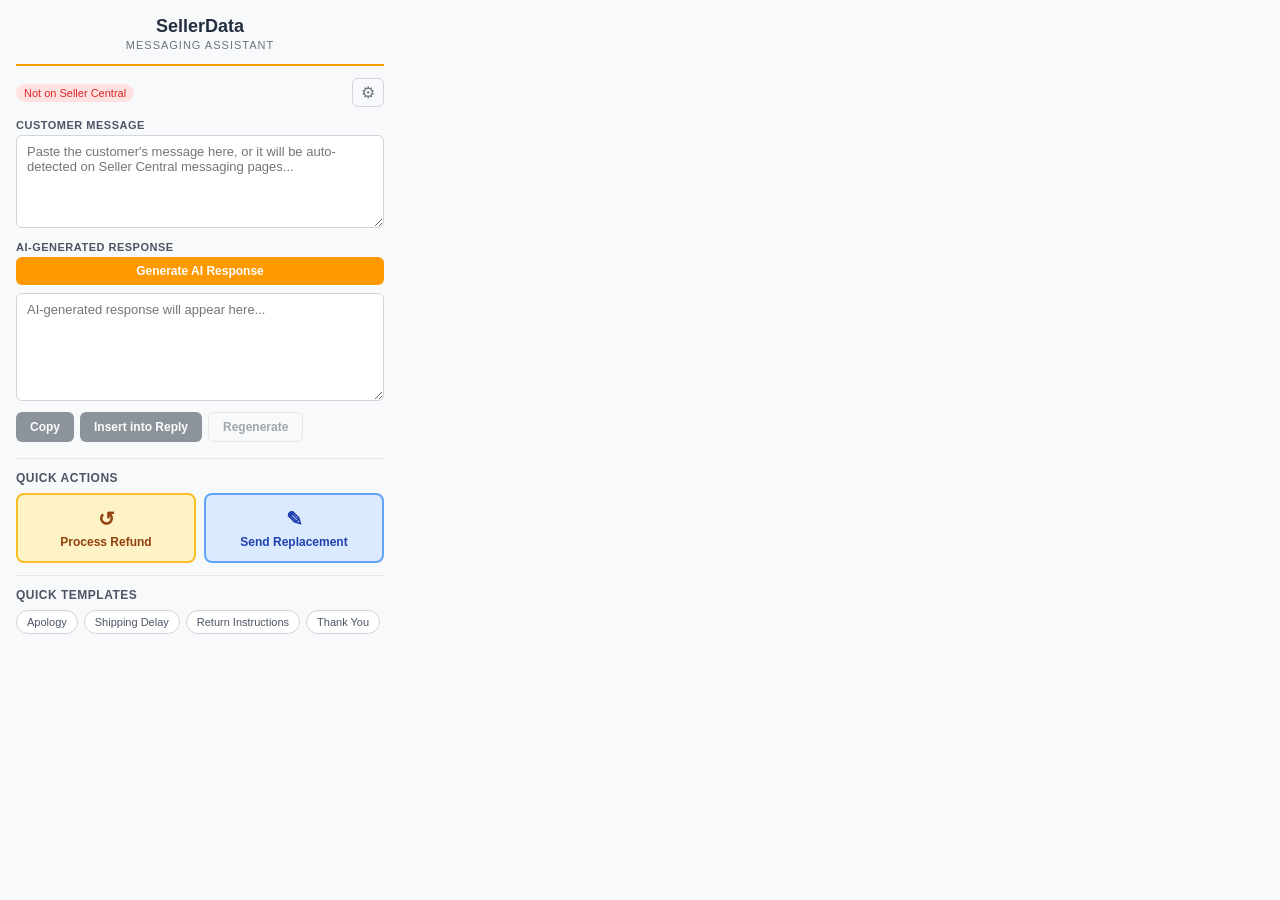
==== chrome-extension/popup.html @ 5caf73c2 "Add Chrome extension for Amazon Seller Central customer messaging - AI-powered message generator (Op" ====
<!DOCTYPE html>
<html lang="en">
<head>
  <meta charset="UTF-8">
  <meta name="viewport" content="width=device-width, initial-scale=1.0">
  <title>SellerData Messaging Assistant</title>
  <link rel="stylesheet" href="popup.css">
</head>
<body>
  <div class="popup-container">
    <header class="popup-header">
      <h1>SellerData</h1>
      <span class="subtitle">Messaging Assistant</span>
    </header>

    <!-- Settings Section -->
    <section id="settings-section" class="section hidden">
      <h2>API Settings</h2>
      <div class="form-group">
        <label for="api-key-input">OpenAI API Key</label>
        <input type="password" id="api-key-input" placeholder="sk-..." />
      </div>
      <div class="form-group">
        <label for="seller-name-input">Your Seller / Brand Name</label>
        <input type="text" id="seller-name-input" placeholder="e.g. Acme Store" />
      </div>
      <div class="form-group">
        <label for="tone-select">Response Tone</label>
        <select id="tone-select">
          <option value="professional">Professional</option>
          <option value="friendly">Friendly</option>
          <option value="empathetic">Empathetic</option>
          <option value="concise">Concise</option>
        </select>
      </div>
      <div class="btn-row">
        <button id="save-settings-btn" class="btn btn-primary">Save Settings</button>
        <button id="back-btn" class="btn btn-secondary">Back</button>
      </div>
      <p id="settings-status" class="status-msg"></p>
    </section>

    <!-- Main Section -->
    <section id="main-section" class="section">
      <div class="status-bar">
        <span id="page-status" class="status-indicator">Not on Seller Central</span>
        <button id="settings-btn" class="icon-btn" title="Settings">&#9881;</button>
      </div>

      <!-- Customer Message Input -->
      <div class="form-group">
        <label for="customer-message">Customer Message</label>
        <textarea id="customer-message" rows="5" placeholder="Paste the customer's message here, or it will be auto-detected on Seller Central messaging pages..."></textarea>
      </div>

      <!-- AI Response Generator -->
      <div class="form-group">
        <label>AI-Generated Response</label>
        <div class="ai-actions">
          <button id="generate-btn" class="btn btn-primary btn-full">Generate AI Response</button>
        </div>
        <textarea id="ai-response" rows="6" placeholder="AI-generated response will appear here..."></textarea>
        <div class="btn-row">
          <button id="copy-btn" class="btn btn-secondary" disabled>Copy</button>
          <button id="insert-btn" class="btn btn-secondary" disabled>Insert into Reply</button>
          <button id="regenerate-btn" class="btn btn-outline" disabled>Regenerate</button>
        </div>
      </div>

      <!-- Quick Actions -->
      <div class="quick-actions">
        <h3>Quick Actions</h3>
        <div class="action-grid">
          <button id="refund-btn" class="btn btn-action btn-refund">
            <span class="action-icon">&#8634;</span>
            <span>Process Refund</span>
          </button>
          <button id="replacement-btn" class="btn btn-action btn-replacement">
            <span class="action-icon">&#9998;</span>
            <span>Send Replacement</span>
          </button>
        </div>
      </div>

      <!-- Quick Response Templates -->
      <div class="templates-section">
        <h3>Quick Templates</h3>
        <div class="template-list">
          <button class="template-btn" data-template="apology">Apology</button>
          <button class="template-btn" data-template="shipping_delay">Shipping Delay</button>
          <button class="template-btn" data-template="return_instructions">Return Instructions</button>
          <button class="template-btn" data-template="thank_you">Thank You</button>
        </div>
      </div>
    </section>

    <!-- Refund Modal -->
    <section id="refund-section" class="section hidden">
      <h2>Process Refund</h2>
      <div class="form-group">
        <label for="refund-order-id">Order ID</label>
        <input type="text" id="refund-order-id" placeholder="e.g. 114-1234567-1234567" />
      </div>
      <div class="form-group">
        <label for="refund-amount">Refund Amount ($)</label>
        <input type="number" id="refund-amount" step="0.01" placeholder="0.00" />
      </div>
      <div class="form-group">
        <label for="refund-reason">Reason</label>
        <select id="refund-reason">
          <option value="customer_request">Customer Request</option>
          <option value="damaged">Item Damaged</option>
          <option value="wrong_item">Wrong Item Sent</option>
          <option value="not_received">Not Received</option>
          <option value="defective">Defective Product</option>
          <option value="other">Other</option>
        </select>
      </div>
      <div class="form-group">
        <label>
          <input type="checkbox" id="refund-notify" checked />
          Send confirmation message to customer
        </label>
      </div>
      <div class="btn-row">
        <button id="process-refund-btn" class="btn btn-primary">Open Refund Page</button>
        <button id="refund-generate-msg-btn" class="btn btn-secondary">Generate Refund Message</button>
        <button class="btn btn-outline back-to-main">Cancel</button>
      </div>
    </section>

    <!-- Replacement Modal -->
    <section id="replacement-section" class="section hidden">
      <h2>Send Replacement</h2>
      <div class="form-group">
        <label for="replacement-order-id">Order ID</label>
        <input type="text" id="replacement-order-id" placeholder="e.g. 114-1234567-1234567" />
      </div>
      <div class="form-group">
        <label for="replacement-asin">Product ASIN</label>
        <input type="text" id="replacement-asin" placeholder="e.g. B0XXXXXXXX" />
      </div>
      <div class="form-group">
        <label for="replacement-reason">Reason</label>
        <select id="replacement-reason">
          <option value="damaged">Item Damaged in Transit</option>
          <option value="defective">Defective Product</option>
          <option value="wrong_item">Wrong Item Sent</option>
          <option value="missing_parts">Missing Parts</option>
          <option value="other">Other</option>
        </select>
      </div>
      <div class="form-group">
        <label>
          <input type="checkbox" id="replacement-notify" checked />
          Send confirmation message to customer
        </label>
      </div>
      <div class="btn-row">
        <button id="process-replacement-btn" class="btn btn-primary">Open Replacement Page</button>
        <button id="replacement-generate-msg-btn" class="btn btn-secondary">Generate Message</button>
        <button class="btn btn-outline back-to-main">Cancel</button>
      </div>
    </section>
  </div>

  <script src="lib/utils.js"></script>
  <script src="popup.js"></script>
</body>
</html>
---- chrome-extension/popup.css ----
* {
  margin: 0;
  padding: 0;
  box-sizing: border-box;
}

body {
  width: 400px;
  max-height: 600px;
  font-family: -apple-system, BlinkMacSystemFont, 'Segoe UI', Roboto, sans-serif;
  font-size: 13px;
  color: #1a1a2e;
  background: #f8f9fa;
  overflow-y: auto;
}

.popup-container {
  padding: 16px;
}

/* Header */
.popup-header {
  text-align: center;
  padding-bottom: 12px;
  border-bottom: 2px solid #ff9900;
  margin-bottom: 12px;
}

.popup-header h1 {
  font-size: 18px;
  font-weight: 700;
  color: #232f3e;
}

.popup-header .subtitle {
  font-size: 11px;
  color: #6b7280;
  text-transform: uppercase;
  letter-spacing: 1px;
}

/* Sections */
.section {
  display: block;
}

.section.hidden {
  display: none;
}

/* Status Bar */
.status-bar {
  display: flex;
  justify-content: space-between;
  align-items: center;
  margin-bottom: 12px;
}

.status-indicator {
  font-size: 11px;
  padding: 3px 8px;
  border-radius: 12px;
  background: #fee2e2;
  color: #dc2626;
}

.status-indicator.active {
  background: #dcfce7;
  color: #16a34a;
}

.icon-btn {
  background: none;
  border: 1px solid #d1d5db;
  border-radius: 6px;
  padding: 4px 8px;
  cursor: pointer;
  font-size: 16px;
  color: #6b7280;
  transition: all 0.15s;
}

.icon-btn:hover {
  background: #f3f4f6;
  color: #232f3e;
}

/* Forms */
.form-group {
  margin-bottom: 10px;
}

.form-group label {
  display: block;
  font-size: 11px;
  font-weight: 600;
  color: #4b5563;
  margin-bottom: 4px;
  text-transform: uppercase;
  letter-spacing: 0.5px;
}

.form-group textarea,
.form-group input,
.form-group select {
  width: 100%;
  padding: 8px 10px;
  border: 1px solid #d1d5db;
  border-radius: 6px;
  font-size: 13px;
  font-family: inherit;
  background: #fff;
  color: #1a1a2e;
  transition: border-color 0.15s;
}

.form-group textarea:focus,
.form-group input:focus,
.form-group select:focus {
  outline: none;
  border-color: #ff9900;
  box-shadow: 0 0 0 2px rgba(255, 153, 0, 0.15);
}

.form-group textarea {
  resize: vertical;
  min-height: 60px;
}

/* Buttons */
.btn {
  padding: 7px 14px;
  border: none;
  border-radius: 6px;
  font-size: 12px;
  font-weight: 600;
  cursor: pointer;
  transition: all 0.15s;
}

.btn:disabled {
  opacity: 0.5;
  cursor: not-allowed;
}

.btn-primary {
  background: #ff9900;
  color: #fff;
}

.btn-primary:hover:not(:disabled) {
  background: #e68a00;
}

.btn-secondary {
  background: #232f3e;
  color: #fff;
}

.btn-secondary:hover:not(:disabled) {
  background: #374151;
}

.btn-outline {
  background: transparent;
  border: 1px solid #d1d5db;
  color: #4b5563;
}

.btn-outline:hover:not(:disabled) {
  background: #f3f4f6;
}

.btn-full {
  width: 100%;
}

.btn-row {
  display: flex;
  gap: 6px;
  margin-top: 8px;
  flex-wrap: wrap;
}

.ai-actions {
  margin-bottom: 8px;
}

/* Quick Actions */
.quick-actions {
  margin-top: 16px;
  padding-top: 12px;
  border-top: 1px solid #e5e7eb;
}

.quick-actions h3,
.templates-section h3 {
  font-size: 12px;
  font-weight: 600;
  color: #4b5563;
  margin-bottom: 8px;
  text-transform: uppercase;
  letter-spacing: 0.5px;
}

.action-grid {
  display: grid;
  grid-template-columns: 1fr 1fr;
  gap: 8px;
}

.btn-action {
  display: flex;
  flex-direction: column;
  align-items: center;
  gap: 4px;
  padding: 12px 8px;
  border-radius: 8px;
  border: 2px solid transparent;
  font-size: 12px;
  font-weight: 600;
  cursor: pointer;
  transition: all 0.15s;
}

.btn-refund {
  background: #fef3c7;
  color: #92400e;
  border-color: #fbbf24;
}

.btn-refund:hover {
  background: #fde68a;
}

.btn-replacement {
  background: #dbeafe;
  color: #1e40af;
  border-color: #60a5fa;
}

.btn-replacement:hover {
  background: #bfdbfe;
}

.action-icon {
  font-size: 20px;
}

/* Templates */
.templates-section {
  margin-top: 12px;
  padding-top: 12px;
  border-top: 1px solid #e5e7eb;
}

.template-list {
  display: flex;
  flex-wrap: wrap;
  gap: 6px;
}

.template-btn {
  padding: 5px 10px;
  border: 1px solid #d1d5db;
  border-radius: 16px;
  background: #fff;
  color: #4b5563;
  font-size: 11px;
  cursor: pointer;
  transition: all 0.15s;
}

.template-btn:hover {
  background: #ff9900;
  color: #fff;
  border-color: #ff9900;
}

/* Section headers */
#refund-section h2,
#replacement-section h2,
#settings-section h2 {
  font-size: 15px;
  font-weight: 700;
  color: #232f3e;
  margin-bottom: 12px;
}

/* Status message */
.status-msg {
  margin-top: 8px;
  font-size: 11px;
  color: #16a34a;
}

/* Loading spinner */
.loading {
  position: relative;
  pointer-events: none;
}

.loading::after {
  content: '';
  position: absolute;
  top: 50%;
  left: 50%;
  width: 16px;
  height: 16px;
  margin: -8px 0 0 -8px;
  border: 2px solid rgba(255, 255, 255, 0.3);
  border-top-color: #fff;
  border-radius: 50%;
  animation: spin 0.6s linear infinite;
}

@keyframes spin {
  to { transform: rotate(360deg); }
}

/* Checkbox */
.form-group label input[type="checkbox"] {
  width: auto;
  margin-right: 6px;
}
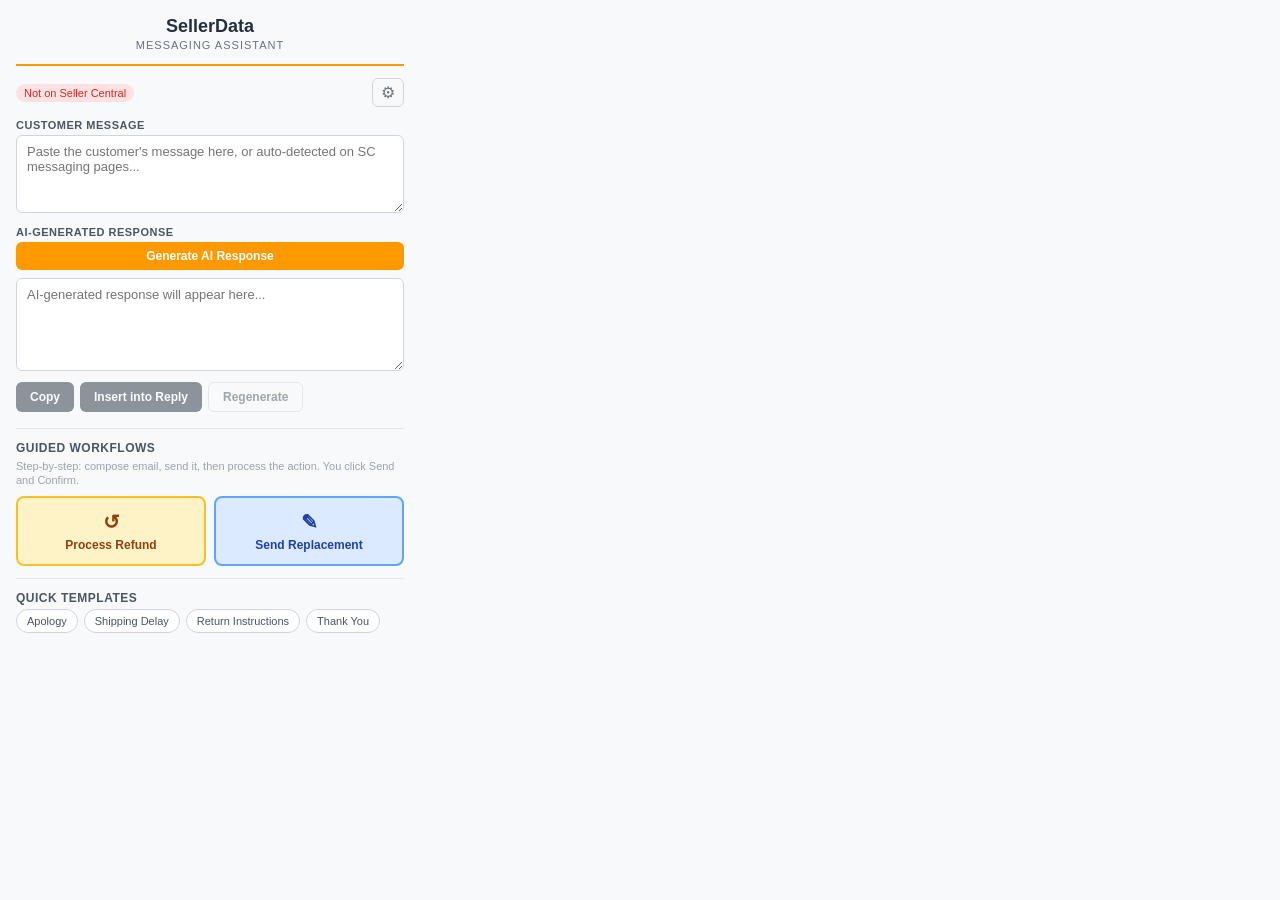
==== commit d9160f0f: "Redesign refund/replacement as guided multi-step workflows Replace simple "open page" buttons with f" ====
--- a/chrome-extension/popup.html
+++ b/chrome-extension/popup.html
@@ -13,7 +13,9 @@
       <span class="subtitle">Messaging Assistant</span>
     </header>
 
-    <!-- Settings Section -->
+    <!-- ============================================================
+         SETTINGS SECTION
+         ============================================================ -->
     <section id="settings-section" class="section hidden">
       <h2>API Settings</h2>
       <div class="form-group">
@@ -40,7 +42,9 @@
       <p id="settings-status" class="status-msg"></p>
     </section>
 
-    <!-- Main Section -->
+    <!-- ============================================================
+         MAIN SECTION (no active workflow)
+         ============================================================ -->
     <section id="main-section" class="section">
       <div class="status-bar">
         <span id="page-status" class="status-indicator">Not on Seller Central</span>
@@ -50,7 +54,7 @@
       <!-- Customer Message Input -->
       <div class="form-group">
         <label for="customer-message">Customer Message</label>
-        <textarea id="customer-message" rows="5" placeholder="Paste the customer's message here, or it will be auto-detected on Seller Central messaging pages..."></textarea>
+        <textarea id="customer-message" rows="4" placeholder="Paste the customer's message here, or auto-detected on SC messaging pages..."></textarea>
       </div>
 
       <!-- AI Response Generator -->
@@ -59,7 +63,7 @@
         <div class="ai-actions">
           <button id="generate-btn" class="btn btn-primary btn-full">Generate AI Response</button>
         </div>
-        <textarea id="ai-response" rows="6" placeholder="AI-generated response will appear here..."></textarea>
+        <textarea id="ai-response" rows="5" placeholder="AI-generated response will appear here..."></textarea>
         <div class="btn-row">
           <button id="copy-btn" class="btn btn-secondary" disabled>Copy</button>
           <button id="insert-btn" class="btn btn-secondary" disabled>Insert into Reply</button>
@@ -67,15 +71,16 @@
         </div>
       </div>
 
-      <!-- Quick Actions -->
+      <!-- Workflow Actions -->
       <div class="quick-actions">
-        <h3>Quick Actions</h3>
+        <h3>Guided Workflows</h3>
+        <p class="workflow-desc">Step-by-step: compose email, send it, then process the action. You click Send and Confirm.</p>
         <div class="action-grid">
-          <button id="refund-btn" class="btn btn-action btn-refund">
+          <button id="start-refund-workflow" class="btn btn-action btn-refund">
             <span class="action-icon">&#8634;</span>
             <span>Process Refund</span>
           </button>
-          <button id="replacement-btn" class="btn btn-action btn-replacement">
+          <button id="start-replacement-workflow" class="btn btn-action btn-replacement">
             <span class="action-icon">&#9998;</span>
             <span>Send Replacement</span>
           </button>
@@ -94,72 +99,109 @@
       </div>
     </section>
 
-    <!-- Refund Modal -->
-    <section id="refund-section" class="section hidden">
-      <h2>Process Refund</h2>
-      <div class="form-group">
-        <label for="refund-order-id">Order ID</label>
-        <input type="text" id="refund-order-id" placeholder="e.g. 114-1234567-1234567" />
-      </div>
-      <div class="form-group">
-        <label for="refund-amount">Refund Amount ($)</label>
-        <input type="number" id="refund-amount" step="0.01" placeholder="0.00" />
-      </div>
-      <div class="form-group">
-        <label for="refund-reason">Reason</label>
-        <select id="refund-reason">
-          <option value="customer_request">Customer Request</option>
-          <option value="damaged">Item Damaged</option>
-          <option value="wrong_item">Wrong Item Sent</option>
-          <option value="not_received">Not Received</option>
-          <option value="defective">Defective Product</option>
-          <option value="other">Other</option>
-        </select>
-      </div>
-      <div class="form-group">
-        <label>
-          <input type="checkbox" id="refund-notify" checked />
-          Send confirmation message to customer
-        </label>
-      </div>
-      <div class="btn-row">
-        <button id="process-refund-btn" class="btn btn-primary">Open Refund Page</button>
-        <button id="refund-generate-msg-btn" class="btn btn-secondary">Generate Refund Message</button>
-        <button class="btn btn-outline back-to-main">Cancel</button>
-      </div>
-    </section>
-
-    <!-- Replacement Modal -->
-    <section id="replacement-section" class="section hidden">
-      <h2>Send Replacement</h2>
-      <div class="form-group">
-        <label for="replacement-order-id">Order ID</label>
-        <input type="text" id="replacement-order-id" placeholder="e.g. 114-1234567-1234567" />
-      </div>
-      <div class="form-group">
-        <label for="replacement-asin">Product ASIN</label>
-        <input type="text" id="replacement-asin" placeholder="e.g. B0XXXXXXXX" />
-      </div>
-      <div class="form-group">
-        <label for="replacement-reason">Reason</label>
-        <select id="replacement-reason">
-          <option value="damaged">Item Damaged in Transit</option>
-          <option value="defective">Defective Product</option>
-          <option value="wrong_item">Wrong Item Sent</option>
-          <option value="missing_parts">Missing Parts</option>
-          <option value="other">Other</option>
-        </select>
-      </div>
-      <div class="form-group">
-        <label>
-          <input type="checkbox" id="replacement-notify" checked />
-          Send confirmation message to customer
-        </label>
-      </div>
-      <div class="btn-row">
-        <button id="process-replacement-btn" class="btn btn-primary">Open Replacement Page</button>
-        <button id="replacement-generate-msg-btn" class="btn btn-secondary">Generate Message</button>
-        <button class="btn btn-outline back-to-main">Cancel</button>
+    <!-- ============================================================
+         WORKFLOW: ACTIVE (shows progress + current step)
+         ============================================================ -->
+    <section id="workflow-section" class="section hidden">
+      <!-- Progress bar -->
+      <div class="wf-progress" id="wf-progress"></div>
+
+      <!-- Step: Gather Info (Refund) -->
+      <div id="wf-step-gather-refund" class="wf-step hidden">
+        <h2>Step 1: Refund Details</h2>
+        <div class="form-group">
+          <label for="wf-refund-order-id">Order ID</label>
+          <input type="text" id="wf-refund-order-id" placeholder="e.g. 114-1234567-1234567" />
+        </div>
+        <div class="form-group">
+          <label for="wf-refund-amount">Refund Amount ($)</label>
+          <input type="number" id="wf-refund-amount" step="0.01" placeholder="0.00" />
+        </div>
+        <div class="form-group">
+          <label for="wf-refund-reason">Reason</label>
+          <select id="wf-refund-reason">
+            <option value="customer_request">Customer Request</option>
+            <option value="damaged">Item Damaged</option>
+            <option value="wrong_item">Wrong Item Sent</option>
+            <option value="not_received">Not Received</option>
+            <option value="defective">Defective Product</option>
+            <option value="other">Other</option>
+          </select>
+        </div>
+        <div class="btn-row">
+          <button id="wf-refund-next" class="btn btn-primary">Next: Compose Email</button>
+          <button class="btn btn-outline wf-cancel">Cancel</button>
+        </div>
+      </div>
+
+      <!-- Step: Gather Info (Replacement) -->
+      <div id="wf-step-gather-replacement" class="wf-step hidden">
+        <h2>Step 1: Replacement Details</h2>
+        <div class="form-group">
+          <label for="wf-replace-order-id">Order ID</label>
+          <input type="text" id="wf-replace-order-id" placeholder="e.g. 114-1234567-1234567" />
+        </div>
+        <div class="form-group">
+          <label for="wf-replace-asin">Product ASIN (optional)</label>
+          <input type="text" id="wf-replace-asin" placeholder="e.g. B0XXXXXXXX" />
+        </div>
+        <div class="form-group">
+          <label for="wf-replace-reason">Reason</label>
+          <select id="wf-replace-reason">
+            <option value="damaged">Item Damaged in Transit</option>
+            <option value="defective">Defective Product</option>
+            <option value="wrong_item">Wrong Item Sent</option>
+            <option value="missing_parts">Missing Parts</option>
+            <option value="other">Other</option>
+          </select>
+        </div>
+        <div class="btn-row">
+          <button id="wf-replace-next" class="btn btn-primary">Next: Compose Email</button>
+          <button class="btn btn-outline wf-cancel">Cancel</button>
+        </div>
+      </div>
+
+      <!-- Step: Compose Email -->
+      <div id="wf-step-compose" class="wf-step hidden">
+        <h2 id="wf-compose-title">Step 2: Compose Customer Email</h2>
+        <p class="step-hint">Review and edit the message below. Then click the button to fill the reply box on the messaging page.</p>
+        <div class="form-group">
+          <textarea id="wf-email-body" rows="8" placeholder="Generating email..."></textarea>
+        </div>
+        <div class="btn-row">
+          <button id="wf-compose-ai" class="btn btn-outline">Regenerate with AI</button>
+        </div>
+        <div class="btn-row" style="margin-top:8px;">
+          <button id="wf-compose-fill" class="btn btn-primary btn-full">Fill Reply & Continue</button>
+        </div>
+        <div class="btn-row">
+          <button class="btn btn-outline wf-cancel">Cancel Workflow</button>
+        </div>
+      </div>
+
+      <!-- Step: Waiting for user action on page -->
+      <div id="wf-step-page-action" class="wf-step hidden">
+        <h2 id="wf-page-title">Waiting...</h2>
+        <div class="page-action-card">
+          <div class="page-action-icon">&#9758;</div>
+          <p id="wf-page-desc">Complete the action on the Seller Central page, then come back here.</p>
+        </div>
+        <div class="btn-row">
+          <button id="wf-skip-step" class="btn btn-outline">Skip This Step</button>
+          <button class="btn btn-outline wf-cancel">Cancel Workflow</button>
+        </div>
+      </div>
+
+      <!-- Step: Complete -->
+      <div id="wf-step-complete" class="wf-step hidden">
+        <div class="complete-card">
+          <div class="complete-icon">&#10003;</div>
+          <h2 id="wf-complete-title">Workflow Complete!</h2>
+          <p id="wf-complete-desc">The process has been completed successfully.</p>
+        </div>
+        <div class="btn-row">
+          <button id="wf-done" class="btn btn-primary btn-full">Done</button>
+        </div>
       </div>
     </section>
   </div>
--- a/chrome-extension/popup.css
+++ b/chrome-extension/popup.css
@@ -5,7 +5,7 @@
 }
 
 body {
-  width: 400px;
+  width: 420px;
   max-height: 600px;
   font-family: -apple-system, BlinkMacSystemFont, 'Segoe UI', Roboto, sans-serif;
   font-size: 13px;
@@ -18,7 +18,7 @@
   padding: 16px;
 }
 
-/* Header */
+/* ---- Header ---- */
 .popup-header {
   text-align: center;
   padding-bottom: 12px;
@@ -39,16 +39,11 @@
   letter-spacing: 1px;
 }
 
-/* Sections */
-.section {
-  display: block;
-}
-
-.section.hidden {
-  display: none;
-}
-
-/* Status Bar */
+/* ---- Sections ---- */
+.section { display: block; }
+.section.hidden { display: none; }
+
+/* ---- Status Bar ---- */
 .status-bar {
   display: flex;
   justify-content: space-between;
@@ -85,10 +80,8 @@
   color: #232f3e;
 }
 
-/* Forms */
-.form-group {
-  margin-bottom: 10px;
-}
+/* ---- Forms ---- */
+.form-group { margin-bottom: 10px; }
 
 .form-group label {
   display: block;
@@ -127,7 +120,7 @@
   min-height: 60px;
 }
 
-/* Buttons */
+/* ---- Buttons ---- */
 .btn {
   padding: 7px 14px;
   border: none;
@@ -171,9 +164,7 @@
   background: #f3f4f6;
 }
 
-.btn-full {
-  width: 100%;
-}
+.btn-full { width: 100%; }
 
 .btn-row {
   display: flex;
@@ -182,11 +173,9 @@
   flex-wrap: wrap;
 }
 
-.ai-actions {
-  margin-bottom: 8px;
-}
-
-/* Quick Actions */
+.ai-actions { margin-bottom: 8px; }
+
+/* ---- Quick Actions ---- */
 .quick-actions {
   margin-top: 16px;
   padding-top: 12px;
@@ -198,9 +187,16 @@
   font-size: 12px;
   font-weight: 600;
   color: #4b5563;
-  margin-bottom: 8px;
+  margin-bottom: 4px;
   text-transform: uppercase;
   letter-spacing: 0.5px;
+}
+
+.workflow-desc {
+  font-size: 11px;
+  color: #9ca3af;
+  margin-bottom: 8px;
+  line-height: 1.3;
 }
 
 .action-grid {
@@ -228,26 +224,18 @@
   color: #92400e;
   border-color: #fbbf24;
 }
-
-.btn-refund:hover {
-  background: #fde68a;
-}
+.btn-refund:hover { background: #fde68a; }
 
 .btn-replacement {
   background: #dbeafe;
   color: #1e40af;
   border-color: #60a5fa;
 }
-
-.btn-replacement:hover {
-  background: #bfdbfe;
-}
-
-.action-icon {
-  font-size: 20px;
-}
-
-/* Templates */
+.btn-replacement:hover { background: #bfdbfe; }
+
+.action-icon { font-size: 20px; }
+
+/* ---- Templates ---- */
 .templates-section {
   margin-top: 12px;
   padding-top: 12px;
@@ -277,24 +265,23 @@
   border-color: #ff9900;
 }
 
-/* Section headers */
-#refund-section h2,
-#replacement-section h2,
-#settings-section h2 {
+/* ---- Section headers ---- */
+#settings-section h2,
+.wf-step h2 {
   font-size: 15px;
   font-weight: 700;
   color: #232f3e;
   margin-bottom: 12px;
 }
 
-/* Status message */
+/* ---- Status message ---- */
 .status-msg {
   margin-top: 8px;
   font-size: 11px;
   color: #16a34a;
 }
 
-/* Loading spinner */
+/* ---- Loading spinner ---- */
 .loading {
   position: relative;
   pointer-events: none;
@@ -318,8 +305,126 @@
   to { transform: rotate(360deg); }
 }
 
-/* Checkbox */
+/* ---- Checkbox ---- */
 .form-group label input[type="checkbox"] {
   width: auto;
   margin-right: 6px;
 }
+
+/* ============================================================
+   WORKFLOW UI
+   ============================================================ */
+
+.wf-step { margin-top: 4px; }
+.wf-step.hidden { display: none; }
+
+/* ---- Progress Bar ---- */
+.wf-progress {
+  display: flex;
+  align-items: center;
+  justify-content: center;
+  gap: 0;
+  margin-bottom: 16px;
+  padding: 12px 0;
+  background: #f3f4f6;
+  border-radius: 8px;
+}
+
+.wf-dot {
+  width: 28px;
+  height: 28px;
+  border-radius: 50%;
+  display: flex;
+  align-items: center;
+  justify-content: center;
+  font-size: 11px;
+  font-weight: 700;
+  background: #e5e7eb;
+  color: #9ca3af;
+  flex-shrink: 0;
+  transition: all 0.3s;
+}
+
+.wf-dot.done {
+  background: #16a34a;
+  color: #fff;
+}
+
+.wf-dot.active {
+  background: #ff9900;
+  color: #fff;
+  box-shadow: 0 0 0 3px rgba(255, 153, 0, 0.25);
+  transform: scale(1.1);
+}
+
+.wf-line {
+  width: 16px;
+  height: 2px;
+  background: #d1d5db;
+  flex-shrink: 0;
+}
+
+.wf-line.done {
+  background: #16a34a;
+}
+
+/* ---- Step Hint ---- */
+.step-hint {
+  font-size: 12px;
+  color: #6b7280;
+  margin-bottom: 10px;
+  line-height: 1.4;
+}
+
+/* ---- Page Action Card ---- */
+.page-action-card {
+  display: flex;
+  align-items: center;
+  gap: 12px;
+  background: #fffbeb;
+  border: 1px solid #fbbf24;
+  border-radius: 8px;
+  padding: 12px;
+  margin: 12px 0;
+}
+
+.page-action-icon {
+  font-size: 28px;
+  flex-shrink: 0;
+}
+
+.page-action-card p {
+  font-size: 12px;
+  color: #92400e;
+  line-height: 1.4;
+}
+
+/* ---- Complete Card ---- */
+.complete-card {
+  text-align: center;
+  padding: 20px 12px;
+}
+
+.complete-icon {
+  width: 48px;
+  height: 48px;
+  border-radius: 50%;
+  background: #dcfce7;
+  color: #16a34a;
+  font-size: 24px;
+  font-weight: 700;
+  display: flex;
+  align-items: center;
+  justify-content: center;
+  margin: 0 auto 12px;
+}
+
+.complete-card h2 {
+  text-align: center;
+}
+
+.complete-card p {
+  font-size: 12px;
+  color: #6b7280;
+  margin-top: 4px;
+}
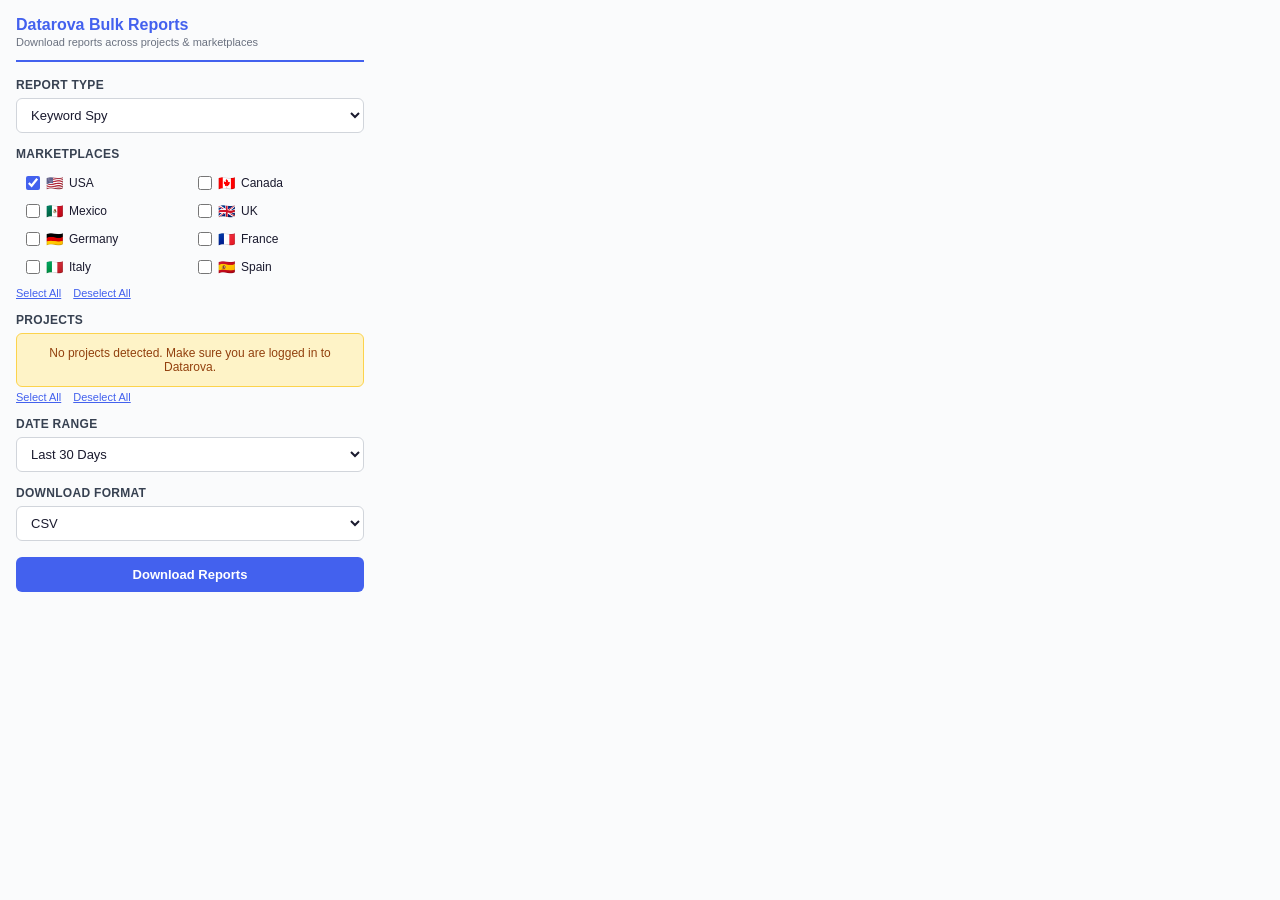
==== commit 75fb69b2: "Add Chrome extension for bulk downloading Datarova reports Adds a Manifest V3 Chrome extension that " ====
--- a/chrome-extension/popup.html
+++ b/chrome-extension/popup.html
@@ -3,210 +3,128 @@
 <head>
   <meta charset="UTF-8">
   <meta name="viewport" content="width=device-width, initial-scale=1.0">
-  <title>SellerData Messaging Assistant</title>
+  <title>Datarova Bulk Downloader</title>
   <link rel="stylesheet" href="popup.css">
 </head>
 <body>
-  <div class="popup-container">
-    <header class="popup-header">
-      <h1>SellerData</h1>
-      <span class="subtitle">Messaging Assistant</span>
+  <div class="container">
+    <header>
+      <h1>Datarova Bulk Reports</h1>
+      <p class="subtitle">Download reports across projects &amp; marketplaces</p>
     </header>
 
-    <!-- ============================================================
-         SETTINGS SECTION
-         ============================================================ -->
-    <section id="settings-section" class="section hidden">
-      <h2>API Settings</h2>
-      <div class="form-group">
-        <label for="api-key-input">OpenAI API Key</label>
-        <input type="password" id="api-key-input" placeholder="sk-..." />
-      </div>
-      <div class="form-group">
-        <label for="seller-name-input">Your Seller / Brand Name</label>
-        <input type="text" id="seller-name-input" placeholder="e.g. Acme Store" />
-      </div>
-      <div class="form-group">
-        <label for="tone-select">Response Tone</label>
-        <select id="tone-select">
-          <option value="professional">Professional</option>
-          <option value="friendly">Friendly</option>
-          <option value="empathetic">Empathetic</option>
-          <option value="concise">Concise</option>
+    <div id="not-on-datarova" class="notice hidden">
+      <p>Please navigate to <strong>datarova.com</strong> to use this extension.</p>
+    </div>
+
+    <div id="main-controls">
+      <!-- Report Type -->
+      <section class="control-group">
+        <label for="report-type">Report Type</label>
+        <select id="report-type">
+          <option value="keyword-spy">Keyword Spy</option>
+          <option value="asin-insights">ASIN Insights</option>
+          <option value="keyword-monitor">Keyword Monitor</option>
+          <option value="keyword-tracker">Keyword Tracker</option>
+          <option value="competitor-tracking">Competitor Tracking</option>
+          <option value="trends">Trends</option>
         </select>
-      </div>
-      <div class="btn-row">
-        <button id="save-settings-btn" class="btn btn-primary">Save Settings</button>
-        <button id="back-btn" class="btn btn-secondary">Back</button>
-      </div>
-      <p id="settings-status" class="status-msg"></p>
-    </section>
+      </section>
 
-    <!-- ============================================================
-         MAIN SECTION (no active workflow)
-         ============================================================ -->
-    <section id="main-section" class="section">
-      <div class="status-bar">
-        <span id="page-status" class="status-indicator">Not on Seller Central</span>
-        <button id="settings-btn" class="icon-btn" title="Settings">&#9881;</button>
-      </div>
+      <!-- Marketplace / Country Selection -->
+      <section class="control-group">
+        <label>Marketplaces</label>
+        <div class="checkbox-grid" id="marketplace-list">
+          <label class="checkbox-item">
+            <input type="checkbox" value="US" checked> <span class="flag">🇺🇸</span> USA
+          </label>
+          <label class="checkbox-item">
+            <input type="checkbox" value="CA"> <span class="flag">🇨🇦</span> Canada
+          </label>
+          <label class="checkbox-item">
+            <input type="checkbox" value="MX"> <span class="flag">🇲🇽</span> Mexico
+          </label>
+          <label class="checkbox-item">
+            <input type="checkbox" value="UK"> <span class="flag">🇬🇧</span> UK
+          </label>
+          <label class="checkbox-item">
+            <input type="checkbox" value="DE"> <span class="flag">🇩🇪</span> Germany
+          </label>
+          <label class="checkbox-item">
+            <input type="checkbox" value="FR"> <span class="flag">🇫🇷</span> France
+          </label>
+          <label class="checkbox-item">
+            <input type="checkbox" value="IT"> <span class="flag">🇮🇹</span> Italy
+          </label>
+          <label class="checkbox-item">
+            <input type="checkbox" value="ES"> <span class="flag">🇪🇸</span> Spain
+          </label>
+        </div>
+        <div class="select-actions">
+          <button id="select-all-markets" class="link-btn">Select All</button>
+          <button id="deselect-all-markets" class="link-btn">Deselect All</button>
+        </div>
+      </section>
 
-      <!-- Customer Message Input -->
-      <div class="form-group">
-        <label for="customer-message">Customer Message</label>
-        <textarea id="customer-message" rows="4" placeholder="Paste the customer's message here, or auto-detected on SC messaging pages..."></textarea>
-      </div>
+      <!-- Project Selection -->
+      <section class="control-group">
+        <label>Projects</label>
+        <div id="projects-loading" class="loading-text">Detecting projects...</div>
+        <div id="projects-list" class="checkbox-grid hidden"></div>
+        <div id="no-projects" class="notice hidden">
+          <p>No projects detected. Make sure you are logged in to Datarova.</p>
+        </div>
+        <div class="select-actions">
+          <button id="select-all-projects" class="link-btn">Select All</button>
+          <button id="deselect-all-projects" class="link-btn">Deselect All</button>
+        </div>
+      </section>
 
-      <!-- AI Response Generator -->
-      <div class="form-group">
-        <label>AI-Generated Response</label>
-        <div class="ai-actions">
-          <button id="generate-btn" class="btn btn-primary btn-full">Generate AI Response</button>
+      <!-- Date Range -->
+      <section class="control-group">
+        <label for="date-range">Date Range</label>
+        <select id="date-range">
+          <option value="last-30">Last 30 Days</option>
+          <option value="last-90">Last 90 Days</option>
+          <option value="last-180">Last 6 Months</option>
+          <option value="last-365">Last 12 Months</option>
+          <option value="custom">Custom Range</option>
+        </select>
+        <div id="custom-dates" class="hidden">
+          <input type="date" id="date-start" />
+          <input type="date" id="date-end" />
         </div>
-        <textarea id="ai-response" rows="5" placeholder="AI-generated response will appear here..."></textarea>
-        <div class="btn-row">
-          <button id="copy-btn" class="btn btn-secondary" disabled>Copy</button>
-          <button id="insert-btn" class="btn btn-secondary" disabled>Insert into Reply</button>
-          <button id="regenerate-btn" class="btn btn-outline" disabled>Regenerate</button>
+      </section>
+
+      <!-- Download Format -->
+      <section class="control-group">
+        <label for="download-format">Download Format</label>
+        <select id="download-format">
+          <option value="csv">CSV</option>
+          <option value="xlsx">Excel (XLSX)</option>
+        </select>
+      </section>
+
+      <!-- Actions -->
+      <section class="actions">
+        <button id="btn-download" class="btn-primary">
+          <span id="btn-text">Download Reports</span>
+          <span id="btn-spinner" class="spinner hidden"></span>
+        </button>
+        <button id="btn-cancel" class="btn-secondary hidden">Cancel</button>
+      </section>
+
+      <!-- Progress -->
+      <section id="progress-section" class="hidden">
+        <div class="progress-bar-container">
+          <div id="progress-bar" class="progress-bar" style="width: 0%"></div>
         </div>
-      </div>
-
-      <!-- Workflow Actions -->
-      <div class="quick-actions">
-        <h3>Guided Workflows</h3>
-        <p class="workflow-desc">Step-by-step: compose email, send it, then process the action. You click Send and Confirm.</p>
-        <div class="action-grid">
-          <button id="start-refund-workflow" class="btn btn-action btn-refund">
-            <span class="action-icon">&#8634;</span>
-            <span>Process Refund</span>
-          </button>
-          <button id="start-replacement-workflow" class="btn btn-action btn-replacement">
-            <span class="action-icon">&#9998;</span>
-            <span>Send Replacement</span>
-          </button>
-        </div>
-      </div>
-
-      <!-- Quick Response Templates -->
-      <div class="templates-section">
-        <h3>Quick Templates</h3>
-        <div class="template-list">
-          <button class="template-btn" data-template="apology">Apology</button>
-          <button class="template-btn" data-template="shipping_delay">Shipping Delay</button>
-          <button class="template-btn" data-template="return_instructions">Return Instructions</button>
-          <button class="template-btn" data-template="thank_you">Thank You</button>
-        </div>
-      </div>
-    </section>
-
-    <!-- ============================================================
-         WORKFLOW: ACTIVE (shows progress + current step)
-         ============================================================ -->
-    <section id="workflow-section" class="section hidden">
-      <!-- Progress bar -->
-      <div class="wf-progress" id="wf-progress"></div>
-
-      <!-- Step: Gather Info (Refund) -->
-      <div id="wf-step-gather-refund" class="wf-step hidden">
-        <h2>Step 1: Refund Details</h2>
-        <div class="form-group">
-          <label for="wf-refund-order-id">Order ID</label>
-          <input type="text" id="wf-refund-order-id" placeholder="e.g. 114-1234567-1234567" />
-        </div>
-        <div class="form-group">
-          <label for="wf-refund-amount">Refund Amount ($)</label>
-          <input type="number" id="wf-refund-amount" step="0.01" placeholder="0.00" />
-        </div>
-        <div class="form-group">
-          <label for="wf-refund-reason">Reason</label>
-          <select id="wf-refund-reason">
-            <option value="customer_request">Customer Request</option>
-            <option value="damaged">Item Damaged</option>
-            <option value="wrong_item">Wrong Item Sent</option>
-            <option value="not_received">Not Received</option>
-            <option value="defective">Defective Product</option>
-            <option value="other">Other</option>
-          </select>
-        </div>
-        <div class="btn-row">
-          <button id="wf-refund-next" class="btn btn-primary">Next: Compose Email</button>
-          <button class="btn btn-outline wf-cancel">Cancel</button>
-        </div>
-      </div>
-
-      <!-- Step: Gather Info (Replacement) -->
-      <div id="wf-step-gather-replacement" class="wf-step hidden">
-        <h2>Step 1: Replacement Details</h2>
-        <div class="form-group">
-          <label for="wf-replace-order-id">Order ID</label>
-          <input type="text" id="wf-replace-order-id" placeholder="e.g. 114-1234567-1234567" />
-        </div>
-        <div class="form-group">
-          <label for="wf-replace-asin">Product ASIN (optional)</label>
-          <input type="text" id="wf-replace-asin" placeholder="e.g. B0XXXXXXXX" />
-        </div>
-        <div class="form-group">
-          <label for="wf-replace-reason">Reason</label>
-          <select id="wf-replace-reason">
-            <option value="damaged">Item Damaged in Transit</option>
-            <option value="defective">Defective Product</option>
-            <option value="wrong_item">Wrong Item Sent</option>
-            <option value="missing_parts">Missing Parts</option>
-            <option value="other">Other</option>
-          </select>
-        </div>
-        <div class="btn-row">
-          <button id="wf-replace-next" class="btn btn-primary">Next: Compose Email</button>
-          <button class="btn btn-outline wf-cancel">Cancel</button>
-        </div>
-      </div>
-
-      <!-- Step: Compose Email -->
-      <div id="wf-step-compose" class="wf-step hidden">
-        <h2 id="wf-compose-title">Step 2: Compose Customer Email</h2>
-        <p class="step-hint">Review and edit the message below. Then click the button to fill the reply box on the messaging page.</p>
-        <div class="form-group">
-          <textarea id="wf-email-body" rows="8" placeholder="Generating email..."></textarea>
-        </div>
-        <div class="btn-row">
-          <button id="wf-compose-ai" class="btn btn-outline">Regenerate with AI</button>
-        </div>
-        <div class="btn-row" style="margin-top:8px;">
-          <button id="wf-compose-fill" class="btn btn-primary btn-full">Fill Reply & Continue</button>
-        </div>
-        <div class="btn-row">
-          <button class="btn btn-outline wf-cancel">Cancel Workflow</button>
-        </div>
-      </div>
-
-      <!-- Step: Waiting for user action on page -->
-      <div id="wf-step-page-action" class="wf-step hidden">
-        <h2 id="wf-page-title">Waiting...</h2>
-        <div class="page-action-card">
-          <div class="page-action-icon">&#9758;</div>
-          <p id="wf-page-desc">Complete the action on the Seller Central page, then come back here.</p>
-        </div>
-        <div class="btn-row">
-          <button id="wf-skip-step" class="btn btn-outline">Skip This Step</button>
-          <button class="btn btn-outline wf-cancel">Cancel Workflow</button>
-        </div>
-      </div>
-
-      <!-- Step: Complete -->
-      <div id="wf-step-complete" class="wf-step hidden">
-        <div class="complete-card">
-          <div class="complete-icon">&#10003;</div>
-          <h2 id="wf-complete-title">Workflow Complete!</h2>
-          <p id="wf-complete-desc">The process has been completed successfully.</p>
-        </div>
-        <div class="btn-row">
-          <button id="wf-done" class="btn btn-primary btn-full">Done</button>
-        </div>
-      </div>
-    </section>
+        <p id="progress-text" class="progress-text">Preparing...</p>
+        <div id="download-log" class="download-log"></div>
+      </section>
+    </div>
   </div>
 
-  <script src="lib/utils.js"></script>
   <script src="popup.js"></script>
 </body>
 </html>
--- a/chrome-extension/popup.css
+++ b/chrome-extension/popup.css
@@ -5,426 +5,267 @@
 }
 
 body {
-  width: 420px;
-  max-height: 600px;
+  width: 380px;
+  min-height: 200px;
   font-family: -apple-system, BlinkMacSystemFont, 'Segoe UI', Roboto, sans-serif;
   font-size: 13px;
   color: #1a1a2e;
-  background: #f8f9fa;
-  overflow-y: auto;
-}
-
-.popup-container {
+  background: #fafbfc;
+}
+
+.container {
   padding: 16px;
 }
 
-/* ---- Header ---- */
-.popup-header {
-  text-align: center;
+header {
+  margin-bottom: 16px;
   padding-bottom: 12px;
-  border-bottom: 2px solid #ff9900;
-  margin-bottom: 12px;
-}
-
-.popup-header h1 {
-  font-size: 18px;
+  border-bottom: 2px solid #4361ee;
+}
+
+header h1 {
+  font-size: 16px;
   font-weight: 700;
-  color: #232f3e;
-}
-
-.popup-header .subtitle {
-  font-size: 11px;
-  color: #6b7280;
+  color: #4361ee;
+}
+
+header .subtitle {
+  font-size: 11px;
+  color: #6b7280;
+  margin-top: 2px;
+}
+
+.control-group {
+  margin-bottom: 14px;
+}
+
+.control-group > label {
+  display: block;
+  font-weight: 600;
+  font-size: 12px;
+  color: #374151;
+  margin-bottom: 6px;
   text-transform: uppercase;
-  letter-spacing: 1px;
-}
-
-/* ---- Sections ---- */
-.section { display: block; }
-.section.hidden { display: none; }
-
-/* ---- Status Bar ---- */
-.status-bar {
-  display: flex;
-  justify-content: space-between;
-  align-items: center;
-  margin-bottom: 12px;
-}
-
-.status-indicator {
-  font-size: 11px;
-  padding: 3px 8px;
-  border-radius: 12px;
-  background: #fee2e2;
-  color: #dc2626;
-}
-
-.status-indicator.active {
-  background: #dcfce7;
-  color: #16a34a;
-}
-
-.icon-btn {
-  background: none;
-  border: 1px solid #d1d5db;
-  border-radius: 6px;
-  padding: 4px 8px;
-  cursor: pointer;
-  font-size: 16px;
-  color: #6b7280;
-  transition: all 0.15s;
-}
-
-.icon-btn:hover {
-  background: #f3f4f6;
-  color: #232f3e;
-}
-
-/* ---- Forms ---- */
-.form-group { margin-bottom: 10px; }
-
-.form-group label {
-  display: block;
-  font-size: 11px;
-  font-weight: 600;
-  color: #4b5563;
-  margin-bottom: 4px;
-  text-transform: uppercase;
-  letter-spacing: 0.5px;
-}
-
-.form-group textarea,
-.form-group input,
-.form-group select {
+  letter-spacing: 0.3px;
+}
+
+select, input[type="date"] {
   width: 100%;
   padding: 8px 10px;
   border: 1px solid #d1d5db;
   border-radius: 6px;
   font-size: 13px;
-  font-family: inherit;
   background: #fff;
   color: #1a1a2e;
+  outline: none;
   transition: border-color 0.15s;
 }
 
-.form-group textarea:focus,
-.form-group input:focus,
-.form-group select:focus {
-  outline: none;
-  border-color: #ff9900;
-  box-shadow: 0 0 0 2px rgba(255, 153, 0, 0.15);
-}
-
-.form-group textarea {
-  resize: vertical;
-  min-height: 60px;
-}
-
-/* ---- Buttons ---- */
-.btn {
-  padding: 7px 14px;
-  border: none;
-  border-radius: 6px;
-  font-size: 12px;
-  font-weight: 600;
-  cursor: pointer;
-  transition: all 0.15s;
-}
-
-.btn:disabled {
-  opacity: 0.5;
-  cursor: not-allowed;
-}
-
-.btn-primary {
-  background: #ff9900;
-  color: #fff;
-}
-
-.btn-primary:hover:not(:disabled) {
-  background: #e68a00;
-}
-
-.btn-secondary {
-  background: #232f3e;
-  color: #fff;
-}
-
-.btn-secondary:hover:not(:disabled) {
-  background: #374151;
-}
-
-.btn-outline {
-  background: transparent;
-  border: 1px solid #d1d5db;
-  color: #4b5563;
-}
-
-.btn-outline:hover:not(:disabled) {
-  background: #f3f4f6;
-}
-
-.btn-full { width: 100%; }
-
-.btn-row {
-  display: flex;
-  gap: 6px;
-  margin-top: 8px;
-  flex-wrap: wrap;
-}
-
-.ai-actions { margin-bottom: 8px; }
-
-/* ---- Quick Actions ---- */
-.quick-actions {
-  margin-top: 16px;
-  padding-top: 12px;
-  border-top: 1px solid #e5e7eb;
-}
-
-.quick-actions h3,
-.templates-section h3 {
-  font-size: 12px;
-  font-weight: 600;
-  color: #4b5563;
-  margin-bottom: 4px;
-  text-transform: uppercase;
-  letter-spacing: 0.5px;
-}
-
-.workflow-desc {
-  font-size: 11px;
-  color: #9ca3af;
-  margin-bottom: 8px;
-  line-height: 1.3;
-}
-
-.action-grid {
+select:focus, input[type="date"]:focus {
+  border-color: #4361ee;
+  box-shadow: 0 0 0 2px rgba(67, 97, 238, 0.15);
+}
+
+.checkbox-grid {
   display: grid;
   grid-template-columns: 1fr 1fr;
+  gap: 4px;
+  max-height: 160px;
+  overflow-y: auto;
+  padding: 4px;
+}
+
+.checkbox-item {
+  display: flex;
+  align-items: center;
+  gap: 6px;
+  padding: 4px 6px;
+  border-radius: 4px;
+  cursor: pointer;
+  font-size: 12px;
+  transition: background 0.1s;
+}
+
+.checkbox-item:hover {
+  background: #eef2ff;
+}
+
+.checkbox-item input[type="checkbox"] {
+  accent-color: #4361ee;
+  width: 14px;
+  height: 14px;
+}
+
+.flag {
+  font-size: 14px;
+}
+
+.select-actions {
+  display: flex;
+  gap: 12px;
+  margin-top: 4px;
+}
+
+.link-btn {
+  background: none;
+  border: none;
+  color: #4361ee;
+  font-size: 11px;
+  cursor: pointer;
+  text-decoration: underline;
+  padding: 0;
+}
+
+.link-btn:hover {
+  color: #3451c7;
+}
+
+#custom-dates {
+  display: flex;
   gap: 8px;
-}
-
-.btn-action {
-  display: flex;
-  flex-direction: column;
+  margin-top: 6px;
+}
+
+#custom-dates input {
+  flex: 1;
+}
+
+.actions {
+  display: flex;
+  gap: 8px;
+  margin-top: 16px;
+}
+
+.btn-primary {
+  flex: 1;
+  display: flex;
   align-items: center;
-  gap: 4px;
-  padding: 12px 8px;
-  border-radius: 8px;
-  border: 2px solid transparent;
-  font-size: 12px;
+  justify-content: center;
+  gap: 8px;
+  padding: 10px 16px;
+  background: #4361ee;
+  color: #fff;
+  border: none;
+  border-radius: 6px;
+  font-size: 13px;
   font-weight: 600;
   cursor: pointer;
-  transition: all 0.15s;
-}
-
-.btn-refund {
-  background: #fef3c7;
-  color: #92400e;
-  border-color: #fbbf24;
-}
-.btn-refund:hover { background: #fde68a; }
-
-.btn-replacement {
-  background: #dbeafe;
-  color: #1e40af;
-  border-color: #60a5fa;
-}
-.btn-replacement:hover { background: #bfdbfe; }
-
-.action-icon { font-size: 20px; }
-
-/* ---- Templates ---- */
-.templates-section {
-  margin-top: 12px;
-  padding-top: 12px;
-  border-top: 1px solid #e5e7eb;
-}
-
-.template-list {
-  display: flex;
-  flex-wrap: wrap;
-  gap: 6px;
-}
-
-.template-btn {
-  padding: 5px 10px;
-  border: 1px solid #d1d5db;
-  border-radius: 16px;
+  transition: background 0.15s;
+}
+
+.btn-primary:hover {
+  background: #3451c7;
+}
+
+.btn-primary:disabled {
+  background: #9ca3af;
+  cursor: not-allowed;
+}
+
+.btn-secondary {
+  padding: 10px 16px;
   background: #fff;
-  color: #4b5563;
-  font-size: 11px;
-  cursor: pointer;
-  transition: all 0.15s;
-}
-
-.template-btn:hover {
-  background: #ff9900;
-  color: #fff;
-  border-color: #ff9900;
-}
-
-/* ---- Section headers ---- */
-#settings-section h2,
-.wf-step h2 {
-  font-size: 15px;
-  font-weight: 700;
-  color: #232f3e;
-  margin-bottom: 12px;
-}
-
-/* ---- Status message ---- */
-.status-msg {
-  margin-top: 8px;
-  font-size: 11px;
-  color: #16a34a;
-}
-
-/* ---- Loading spinner ---- */
-.loading {
-  position: relative;
-  pointer-events: none;
-}
-
-.loading::after {
-  content: '';
-  position: absolute;
-  top: 50%;
-  left: 50%;
-  width: 16px;
-  height: 16px;
-  margin: -8px 0 0 -8px;
+  color: #ef4444;
+  border: 1px solid #ef4444;
+  border-radius: 6px;
+  font-size: 13px;
+  font-weight: 600;
+  cursor: pointer;
+  transition: background 0.15s;
+}
+
+.btn-secondary:hover {
+  background: #fef2f2;
+}
+
+.spinner {
+  width: 14px;
+  height: 14px;
   border: 2px solid rgba(255, 255, 255, 0.3);
-  border-top-color: #fff;
+  border-top: 2px solid #fff;
   border-radius: 50%;
-  animation: spin 0.6s linear infinite;
+  animation: spin 0.8s linear infinite;
 }
 
 @keyframes spin {
   to { transform: rotate(360deg); }
 }
 
-/* ---- Checkbox ---- */
-.form-group label input[type="checkbox"] {
-  width: auto;
-  margin-right: 6px;
-}
-
-/* ============================================================
-   WORKFLOW UI
-   ============================================================ */
-
-.wf-step { margin-top: 4px; }
-.wf-step.hidden { display: none; }
-
-/* ---- Progress Bar ---- */
-.wf-progress {
-  display: flex;
-  align-items: center;
-  justify-content: center;
-  gap: 0;
-  margin-bottom: 16px;
-  padding: 12px 0;
+#progress-section {
+  margin-top: 14px;
+}
+
+.progress-bar-container {
+  width: 100%;
+  height: 6px;
+  background: #e5e7eb;
+  border-radius: 3px;
+  overflow: hidden;
+}
+
+.progress-bar {
+  height: 100%;
+  background: linear-gradient(90deg, #4361ee, #7c3aed);
+  border-radius: 3px;
+  transition: width 0.3s ease;
+}
+
+.progress-text {
+  font-size: 11px;
+  color: #6b7280;
+  margin-top: 6px;
+}
+
+.download-log {
+  margin-top: 8px;
+  max-height: 120px;
+  overflow-y: auto;
+  font-size: 11px;
+  font-family: 'SF Mono', 'Fira Code', monospace;
+  color: #374151;
   background: #f3f4f6;
-  border-radius: 8px;
-}
-
-.wf-dot {
-  width: 28px;
-  height: 28px;
-  border-radius: 50%;
-  display: flex;
-  align-items: center;
-  justify-content: center;
-  font-size: 11px;
-  font-weight: 700;
-  background: #e5e7eb;
-  color: #9ca3af;
-  flex-shrink: 0;
-  transition: all 0.3s;
-}
-
-.wf-dot.done {
-  background: #16a34a;
-  color: #fff;
-}
-
-.wf-dot.active {
-  background: #ff9900;
-  color: #fff;
-  box-shadow: 0 0 0 3px rgba(255, 153, 0, 0.25);
-  transform: scale(1.1);
-}
-
-.wf-line {
-  width: 16px;
-  height: 2px;
-  background: #d1d5db;
-  flex-shrink: 0;
-}
-
-.wf-line.done {
-  background: #16a34a;
-}
-
-/* ---- Step Hint ---- */
-.step-hint {
-  font-size: 12px;
-  color: #6b7280;
-  margin-bottom: 10px;
-  line-height: 1.4;
-}
-
-/* ---- Page Action Card ---- */
-.page-action-card {
-  display: flex;
-  align-items: center;
-  gap: 12px;
-  background: #fffbeb;
-  border: 1px solid #fbbf24;
-  border-radius: 8px;
+  border-radius: 6px;
+  padding: 8px;
+}
+
+.download-log .log-entry {
+  padding: 2px 0;
+  border-bottom: 1px solid #e5e7eb;
+}
+
+.download-log .log-entry:last-child {
+  border-bottom: none;
+}
+
+.log-success {
+  color: #059669;
+}
+
+.log-error {
+  color: #ef4444;
+}
+
+.log-info {
+  color: #6b7280;
+}
+
+.notice {
   padding: 12px;
-  margin: 12px 0;
-}
-
-.page-action-icon {
-  font-size: 28px;
-  flex-shrink: 0;
-}
-
-.page-action-card p {
-  font-size: 12px;
+  background: #fef3c7;
+  border: 1px solid #fcd34d;
+  border-radius: 6px;
+  text-align: center;
   color: #92400e;
-  line-height: 1.4;
-}
-
-/* ---- Complete Card ---- */
-.complete-card {
-  text-align: center;
-  padding: 20px 12px;
-}
-
-.complete-icon {
-  width: 48px;
-  height: 48px;
-  border-radius: 50%;
-  background: #dcfce7;
-  color: #16a34a;
-  font-size: 24px;
-  font-weight: 700;
-  display: flex;
-  align-items: center;
-  justify-content: center;
-  margin: 0 auto 12px;
-}
-
-.complete-card h2 {
-  text-align: center;
-}
-
-.complete-card p {
-  font-size: 12px;
-  color: #6b7280;
-  margin-top: 4px;
-}
+  font-size: 12px;
+}
+
+.loading-text {
+  font-size: 12px;
+  color: #6b7280;
+  font-style: italic;
+  padding: 8px 0;
+}
+
+.hidden {
+  display: none !important;
+}
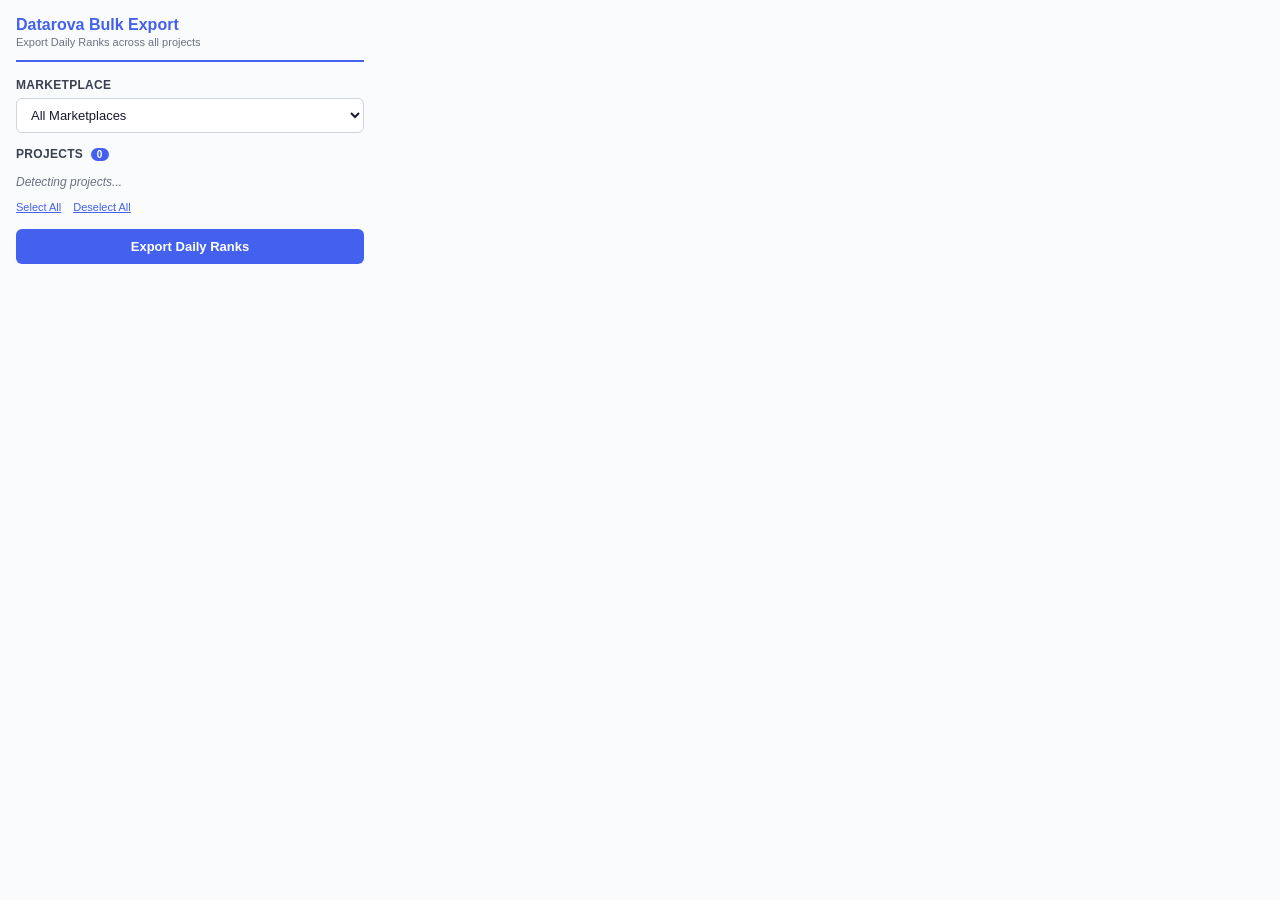
==== commit 746eb607: "Rewrite extension for Datarova's actual MUI-based DOM structure Complete rewrite based on inspecting" ====
--- a/chrome-extension/popup.html
+++ b/chrome-extension/popup.html
@@ -3,76 +3,36 @@
 <head>
   <meta charset="UTF-8">
   <meta name="viewport" content="width=device-width, initial-scale=1.0">
-  <title>Datarova Bulk Downloader</title>
+  <title>Datarova Bulk Export</title>
   <link rel="stylesheet" href="popup.css">
 </head>
 <body>
   <div class="container">
     <header>
-      <h1>Datarova Bulk Reports</h1>
-      <p class="subtitle">Download reports across projects &amp; marketplaces</p>
+      <h1>Datarova Bulk Export</h1>
+      <p class="subtitle">Export Daily Ranks across all projects</p>
     </header>
 
     <div id="not-on-datarova" class="notice hidden">
-      <p>Please navigate to <strong>datarova.com</strong> to use this extension.</p>
+      <p>Navigate to <strong>app.datarova.com/projects</strong> to use this extension.</p>
     </div>
 
     <div id="main-controls">
-      <!-- Report Type -->
+      <!-- Marketplace Filter -->
       <section class="control-group">
-        <label for="report-type">Report Type</label>
-        <select id="report-type">
-          <option value="keyword-spy">Keyword Spy</option>
-          <option value="asin-insights">ASIN Insights</option>
-          <option value="keyword-monitor">Keyword Monitor</option>
-          <option value="keyword-tracker">Keyword Tracker</option>
-          <option value="competitor-tracking">Competitor Tracking</option>
-          <option value="trends">Trends</option>
+        <label for="marketplace-filter">Marketplace</label>
+        <select id="marketplace-filter">
+          <option value="all">All Marketplaces</option>
         </select>
       </section>
 
-      <!-- Marketplace / Country Selection -->
+      <!-- Projects -->
       <section class="control-group">
-        <label>Marketplaces</label>
-        <div class="checkbox-grid" id="marketplace-list">
-          <label class="checkbox-item">
-            <input type="checkbox" value="US" checked> <span class="flag">🇺🇸</span> USA
-          </label>
-          <label class="checkbox-item">
-            <input type="checkbox" value="CA"> <span class="flag">🇨🇦</span> Canada
-          </label>
-          <label class="checkbox-item">
-            <input type="checkbox" value="MX"> <span class="flag">🇲🇽</span> Mexico
-          </label>
-          <label class="checkbox-item">
-            <input type="checkbox" value="UK"> <span class="flag">🇬🇧</span> UK
-          </label>
-          <label class="checkbox-item">
-            <input type="checkbox" value="DE"> <span class="flag">🇩🇪</span> Germany
-          </label>
-          <label class="checkbox-item">
-            <input type="checkbox" value="FR"> <span class="flag">🇫🇷</span> France
-          </label>
-          <label class="checkbox-item">
-            <input type="checkbox" value="IT"> <span class="flag">🇮🇹</span> Italy
-          </label>
-          <label class="checkbox-item">
-            <input type="checkbox" value="ES"> <span class="flag">🇪🇸</span> Spain
-          </label>
-        </div>
-        <div class="select-actions">
-          <button id="select-all-markets" class="link-btn">Select All</button>
-          <button id="deselect-all-markets" class="link-btn">Deselect All</button>
-        </div>
-      </section>
-
-      <!-- Project Selection -->
-      <section class="control-group">
-        <label>Projects</label>
+        <label>Projects <span id="project-count" class="count-badge">0</span></label>
         <div id="projects-loading" class="loading-text">Detecting projects...</div>
         <div id="projects-list" class="checkbox-grid hidden"></div>
         <div id="no-projects" class="notice hidden">
-          <p>No projects detected. Make sure you are logged in to Datarova.</p>
+          <p>No projects found. Make sure you are on the projects page.</p>
         </div>
         <div class="select-actions">
           <button id="select-all-projects" class="link-btn">Select All</button>
@@ -80,35 +40,10 @@
         </div>
       </section>
 
-      <!-- Date Range -->
-      <section class="control-group">
-        <label for="date-range">Date Range</label>
-        <select id="date-range">
-          <option value="last-30">Last 30 Days</option>
-          <option value="last-90">Last 90 Days</option>
-          <option value="last-180">Last 6 Months</option>
-          <option value="last-365">Last 12 Months</option>
-          <option value="custom">Custom Range</option>
-        </select>
-        <div id="custom-dates" class="hidden">
-          <input type="date" id="date-start" />
-          <input type="date" id="date-end" />
-        </div>
-      </section>
-
-      <!-- Download Format -->
-      <section class="control-group">
-        <label for="download-format">Download Format</label>
-        <select id="download-format">
-          <option value="csv">CSV</option>
-          <option value="xlsx">Excel (XLSX)</option>
-        </select>
-      </section>
-
       <!-- Actions -->
       <section class="actions">
-        <button id="btn-download" class="btn-primary">
-          <span id="btn-text">Download Reports</span>
+        <button id="btn-export" class="btn-primary">
+          <span id="btn-text">Export Daily Ranks</span>
           <span id="btn-spinner" class="spinner hidden"></span>
         </button>
         <button id="btn-cancel" class="btn-secondary hidden">Cancel</button>
--- a/chrome-extension/popup.css
+++ b/chrome-extension/popup.css
@@ -68,9 +68,9 @@
 
 .checkbox-grid {
   display: grid;
-  grid-template-columns: 1fr 1fr;
+  grid-template-columns: 1fr;
   gap: 4px;
-  max-height: 160px;
+  max-height: 200px;
   overflow-y: auto;
   padding: 4px;
 }
@@ -266,6 +266,29 @@
   padding: 8px 0;
 }
 
+.project-name {
+  flex: 1;
+  font-weight: 500;
+}
+
+.project-meta {
+  font-size: 10px;
+  color: #9ca3af;
+  margin-left: auto;
+  white-space: nowrap;
+}
+
+.count-badge {
+  display: inline-block;
+  background: #4361ee;
+  color: #fff;
+  font-size: 10px;
+  font-weight: 600;
+  padding: 1px 6px;
+  border-radius: 10px;
+  margin-left: 4px;
+}
+
 .hidden {
   display: none !important;
 }
